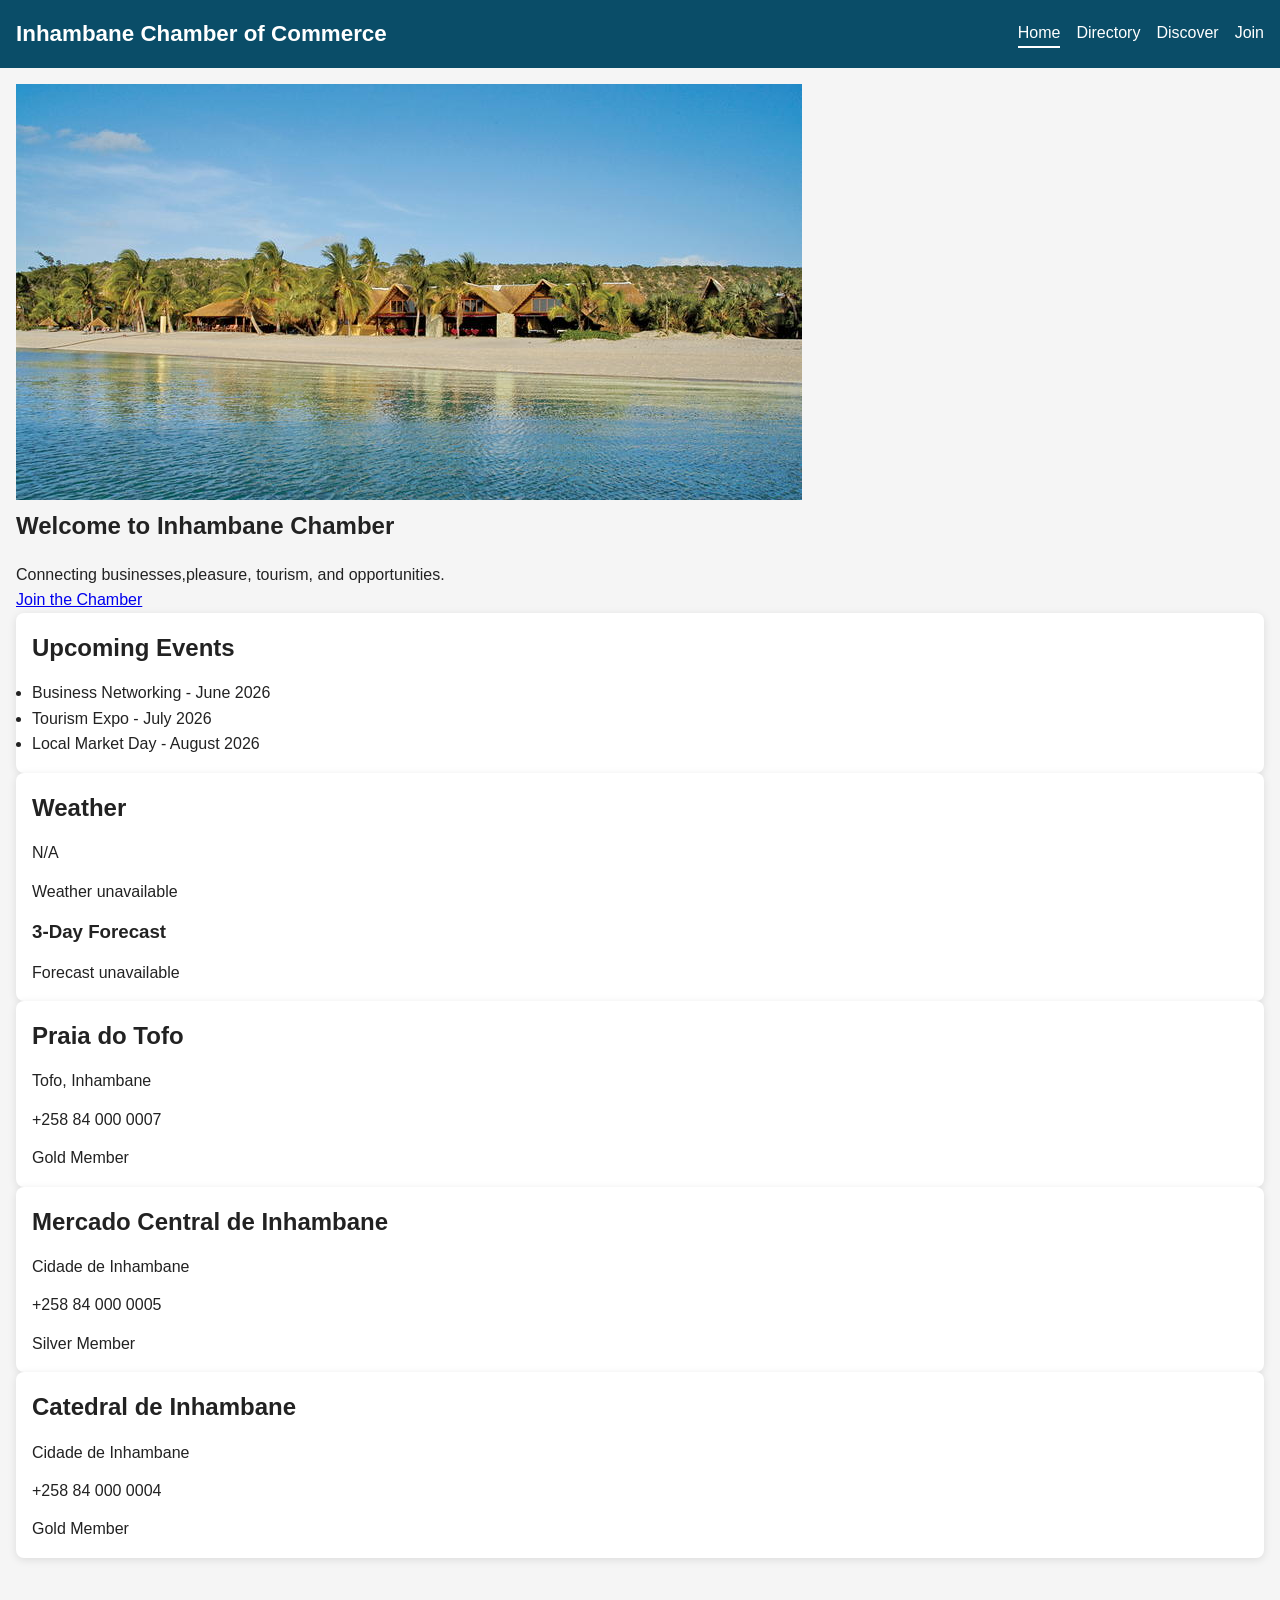
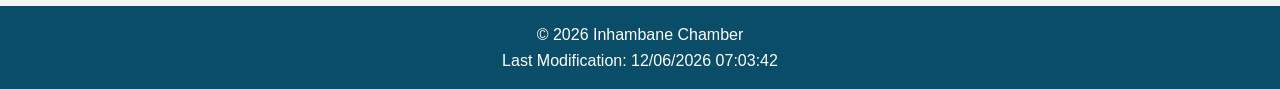
==== chamber/index.html @ 3fb45568 "type(scope): short description" ====
<!DOCTYPE html>
<html lang="en">
<head>
    <meta charset="UTF-8">
    <meta name="viewport" content="width=device-width, initial-scale=1.0">

    <title>Home | Inhambane Chamber of Commerce</title>

    <meta name="description" content="Welcome to Inhambane Chamber of Commerce - supporting local businesses and tourism in Mozambique.">

    <meta name="author" content="Guinter Chissengue">

    <!-- Open Graph -->
    <meta property="og:title" content="Inhambane Chamber Home">
    <meta property="og:description" content="Support local businesses and discover opportunities in Inhambane.">
    <meta property="og:image" content="images/preview.webp">

    <!-- CSS -->
    <link rel="stylesheet" href="styles/normalize.css">
    <link rel="stylesheet" href="styles/small.css">
    <link rel="stylesheet" href="styles/large.css">

    <!-- JS -->
    <script defer src="scripts/home.js"></script>
</head>

<body>

<header>
    <div class="header-content">
        <p class="site-name">Inhambane Chamber of Commerce</p>

        <nav>
            <a href="index.html" class="active">Home</a>
            <a href="directory.html">Directory</a>
            <a href="#">Discover</a>
            <a href="#">Join</a>
        </nav>
    </div>
</header>

<main>

    <!-- HERO -->
    <section class="hero">
        <img src="images/hero.jpg" alt="Inhambane city view">
        <div class="hero-text">
            <h1>Welcome to Inhambane Chamber</h1>
            <p>Connecting businesses,pleasure, tourism, and opportunities.</p>
            <a class="cta-button" href="#">Join the Chamber</a>
        </div>
    </section>

    <!-- GRID -->
    <section class="home-grid">

        <!-- EVENTS -->
        <div class="card">
            <h2>Upcoming Events</h2>
            <ul>
                <li>Business Networking - June 2026</li>
                <li>Tourism Expo - July 2026</li>
                <li>Local Market Day - August 2026</li>
            </ul>
        </div>

        <!-- WEATHER -->
        <div class="card">
            <h2>Weather</h2>
            <p id="temp">Loading...</p>
            <p id="desc"></p>

            <h3>3-Day Forecast</h3>
            <div id="forecast"></div>
        </div>

        <!-- SPOTLIGHTS -->
        <div class="spotlights" id="spotlights"></div>

    </section>

</main>

<footer>
    <p>&copy; <span id="year"></span> Inhambane Chamber</p>
    <p>Last Modification: <span id="lastModified"></span></p>
</footer>

</body>
</html>
---- chamber/styles/small.css ----
:root {
    --primary-color: #0a4d68;
    --secondary-color: #088395;
    --background-color: #f5f5f5;
    --text-color: #222;
}

* {
    margin: 0;
    padding: 0;
    box-sizing: border-box;
}

body {
    font-family: "Roboto", sans-serif;
    background-color: var(--background-color);
    color: var(--text-color);
    line-height: 1.6;
}

/* HEADER */

header {
    background-color: var(--primary-color);
    color: white;
    padding: 1rem;
}

.header-content {
    display: flex;
    flex-direction: column;
    gap: 1rem;
}

.site-name {
    font-size: 1.4rem;
    font-weight: 700;
}

nav {
    display: flex;
    flex-wrap: wrap;
    gap: 1rem;
}

nav a {
    color: white;
    text-decoration: none;
    font-weight: 500;
}

nav a.active {
    border-bottom: 2px solid white;
}

/* MAIN */

main {
    padding: 1rem;
}

h1 {
    margin-bottom: 1rem;
}

.view-buttons {
    display: flex;
    gap: 1rem;
    margin-bottom: 1.5rem;
}

.view-buttons button {
    padding: 0.7rem 1rem;
    border: none;
    background-color: var(--primary-color);
    color: white;
    cursor: pointer;
    border-radius: 5px;
}

#members-container {
    display: grid;
    grid-template-columns: 1fr;
    gap: 1rem;
}

/* CARD STYLE */

.card {
    background-color: white;
    border-radius: 8px;
    padding: 1rem;

    display: flex;
    flex-direction: column;
    gap: 0.8rem;

    box-shadow: 0 2px 8px rgba(0,0,0,0.1);
}

.card img {
    width: 100%;
    border-radius: 6px;
}

.card a {
    text-decoration: none;
    color: var(--secondary-color);
    font-weight: 500;
}

/* LIST STYLE */

.list-view {
    background-color: white;
    padding: 1rem;
    border-left: 5px solid var(--primary-color);

    display: flex;
    flex-direction: column;
    gap: 0.4rem;
}

/* FOOTER */

footer {
    margin-top: 2rem;
    text-align: center;
    padding: 1rem;
    background-color: var(--primary-color);
    color: white;
}
---- chamber/styles/large.css ----
@media screen and (min-width: 768px) {

    .header-content {
        flex-direction: row;
        justify-content: space-between;
        align-items: center;
    }

    #members-container {
        grid-template-columns: repeat(3, 1fr);
    }
}
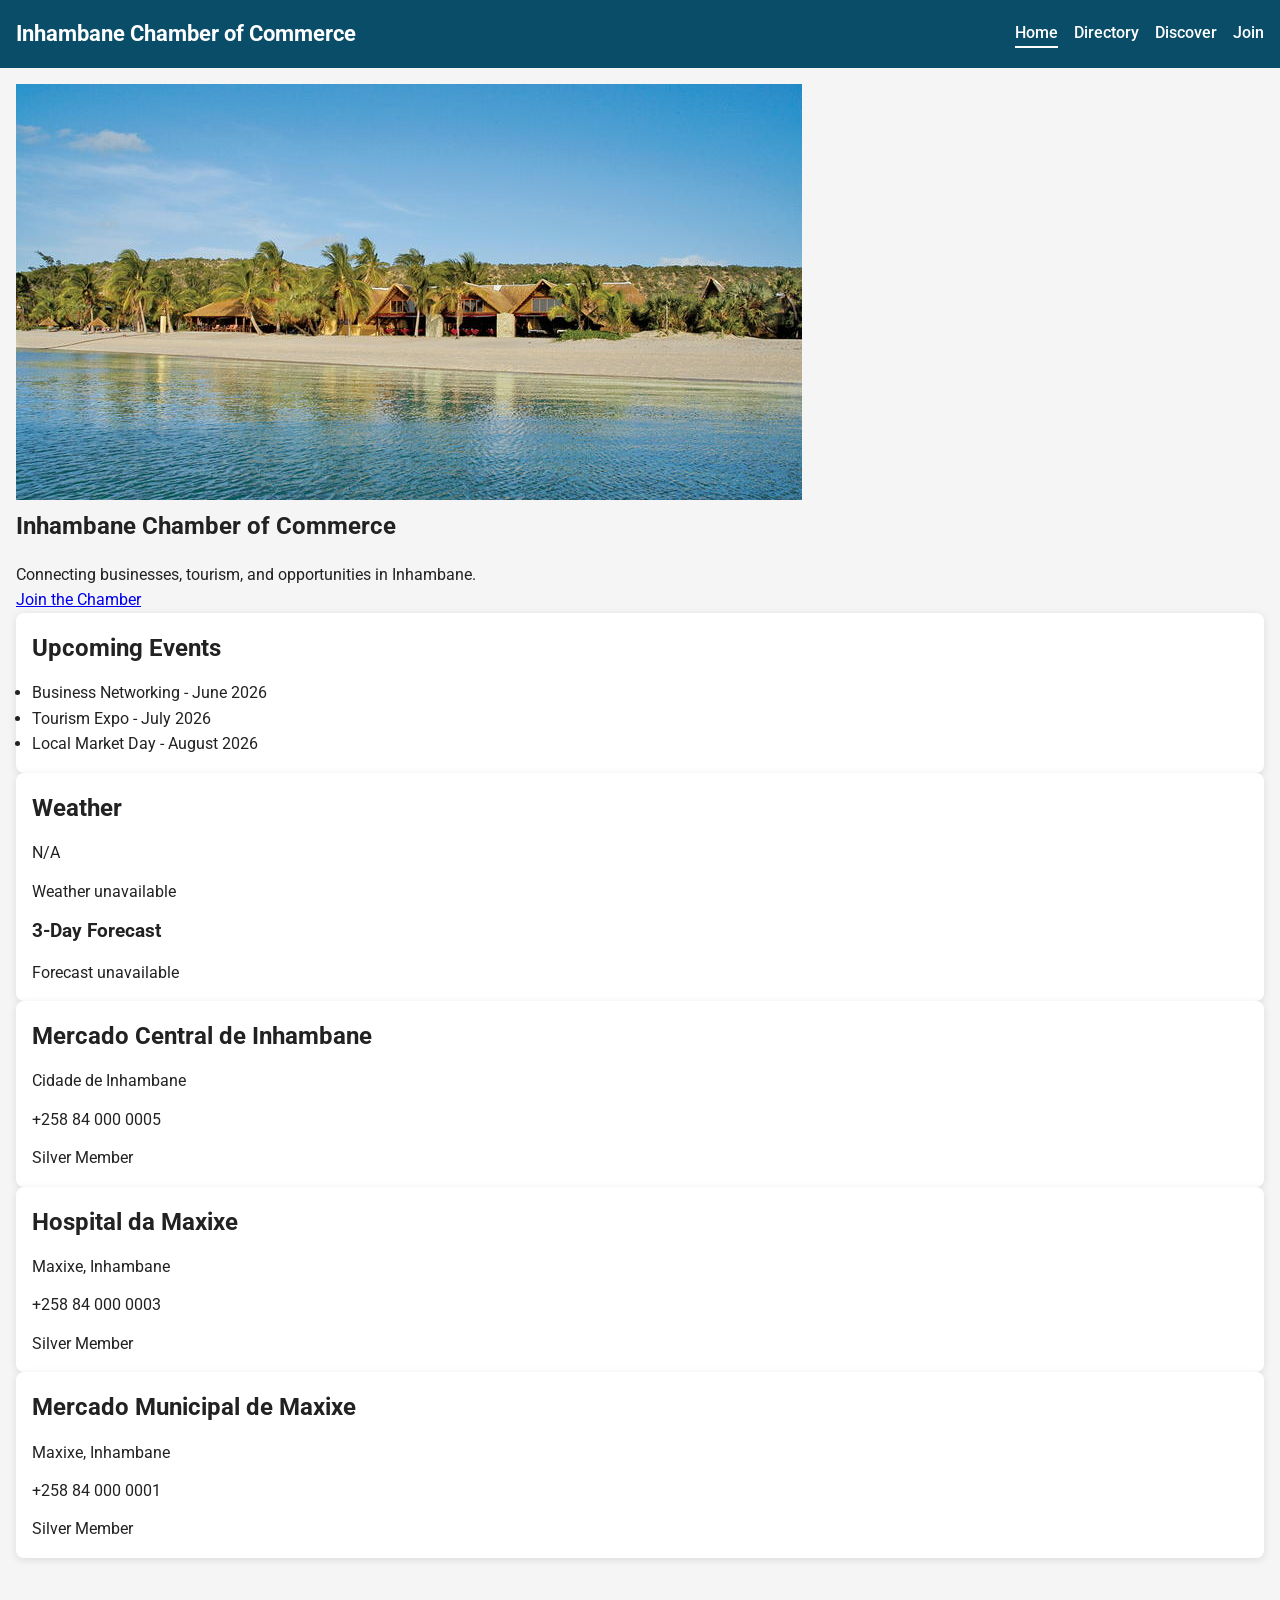
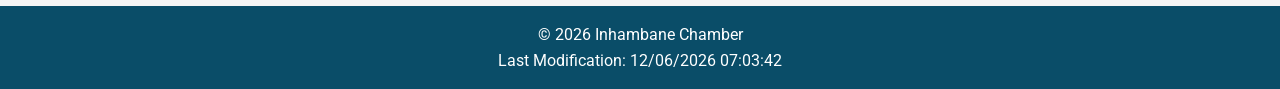
==== commit 2d55a745: "Fix SEO meta tags, add favicon, Google Fonts, and improve Open Graph data" ====
--- a/chamber/index.html
+++ b/chamber/index.html
@@ -6,14 +6,23 @@
 
     <title>Home | Inhambane Chamber of Commerce</title>
 
+    <!-- SEO básico -->
     <meta name="description" content="Welcome to Inhambane Chamber of Commerce - supporting local businesses and tourism in Mozambique.">
-
     <meta name="author" content="Guinter Chissengue">
 
-    <!-- Open Graph -->
-    <meta property="og:title" content="Inhambane Chamber Home">
-    <meta property="og:description" content="Support local businesses and discover opportunities in Inhambane.">
-    <meta property="og:image" content="images/preview.webp">
+    <!-- Open Graph (social sharing) -->
+    <meta property="og:title" content="Inhambane Chamber of Commerce – Business & Tourism Hub">
+    <meta property="og:description" content="Discover business opportunities, connect with local companies, and explore tourism in Inhambane, Mozambique.">
+    <meta property="og:image" content="https://guinterchissengue.github.io/wdd231/chamber/images/preview.webp">
+    <meta property="og:url" content="https://guinterchissengue.github.io/wdd231/chamber/">
+
+    <!-- Favicon -->
+    <link rel="icon" href="images/favicon.ico" type="image/x-icon">
+
+    <!-- Google Fonts (obrigatório pelo auditor) -->
+    <link rel="preconnect" href="https://fonts.googleapis.com">
+    <link rel="preconnect" href="https://fonts.gstatic.com" crossorigin>
+    <link href="https://fonts.googleapis.com/css2?family=Roboto:wght@300;400;700&display=swap" rel="stylesheet">
 
     <!-- CSS -->
     <link rel="stylesheet" href="styles/normalize.css">
@@ -41,17 +50,18 @@
 
 <main>
 
-    <!-- HERO -->
+    <!-- HERO SECTION -->
     <section class="hero">
         <img src="images/hero.jpg" alt="Inhambane city view">
+
         <div class="hero-text">
-            <h1>Welcome to Inhambane Chamber</h1>
-            <p>Connecting businesses,pleasure, tourism, and opportunities.</p>
+            <h1>Inhambane Chamber of Commerce</h1>
+            <p>Connecting businesses, tourism, and opportunities in Inhambane.</p>
             <a class="cta-button" href="#">Join the Chamber</a>
         </div>
     </section>
 
-    <!-- GRID -->
+    <!-- MAIN GRID -->
     <section class="home-grid">
 
         <!-- EVENTS -->
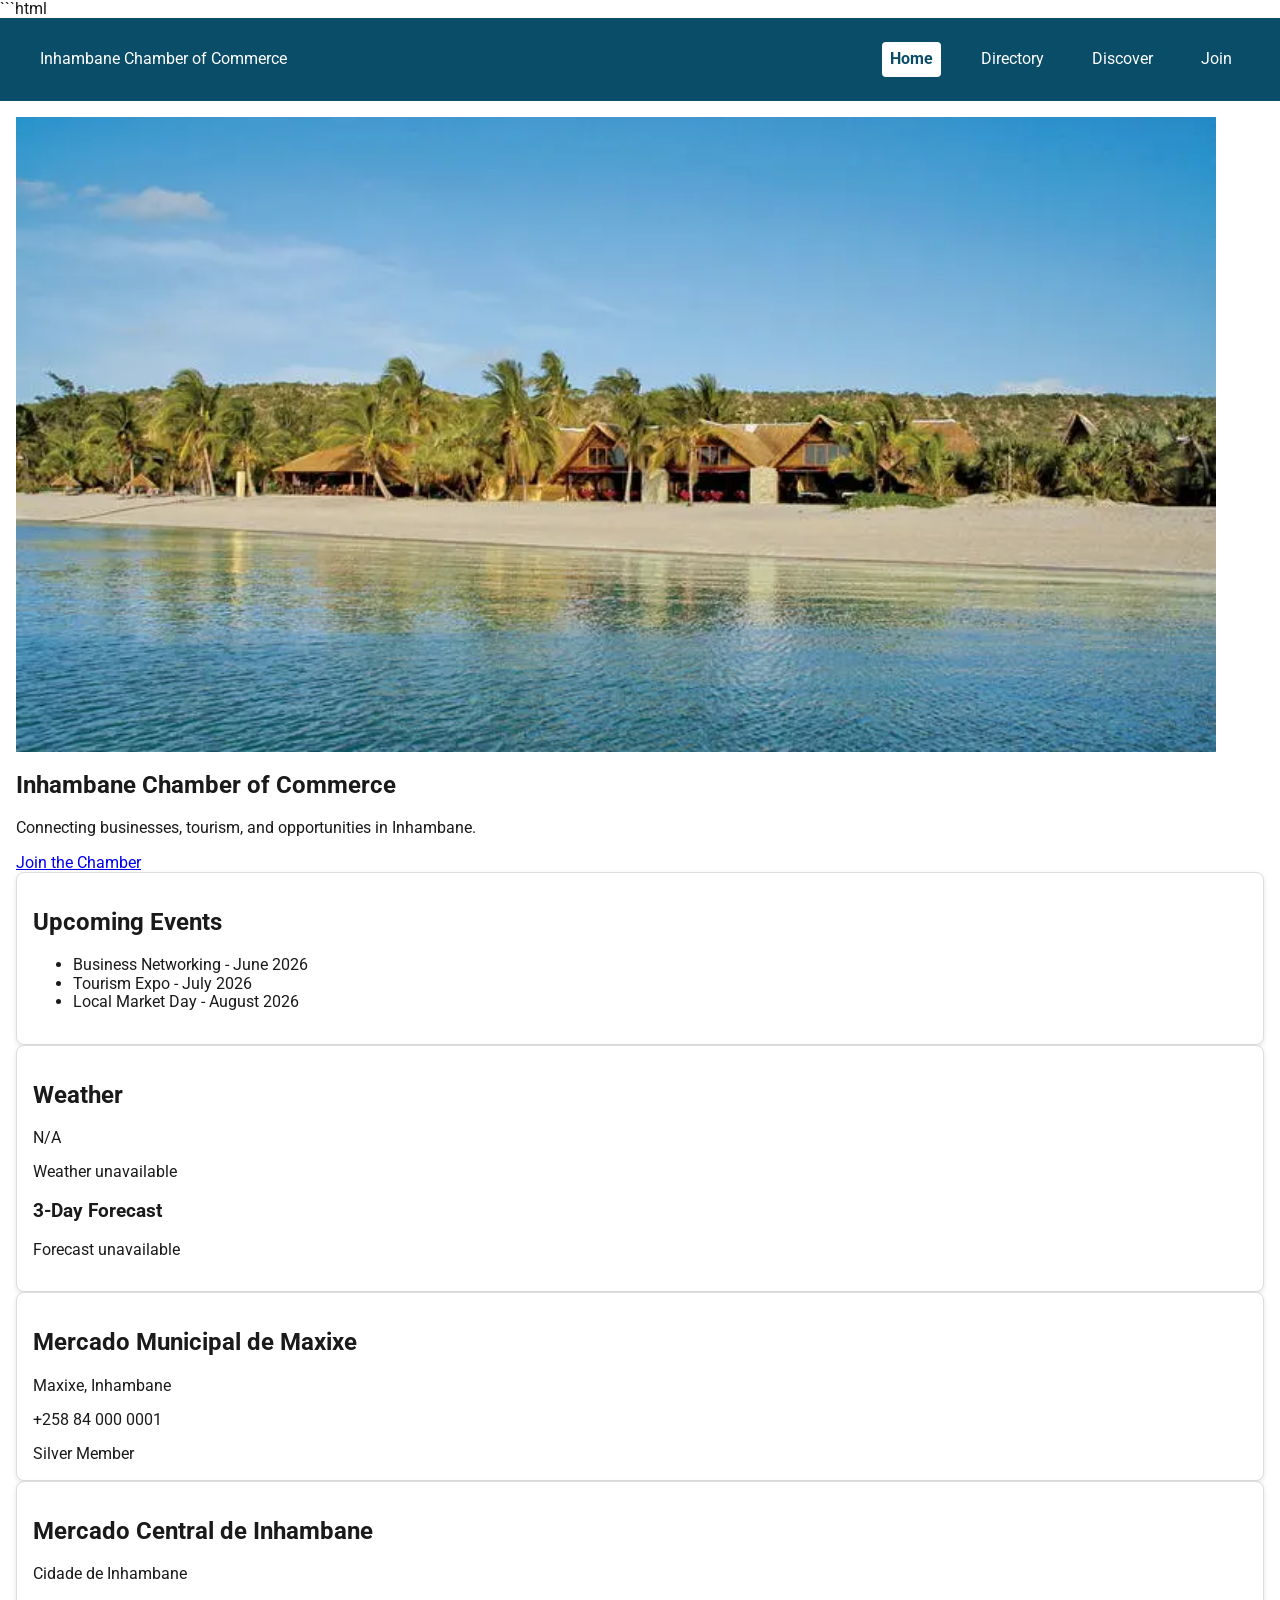
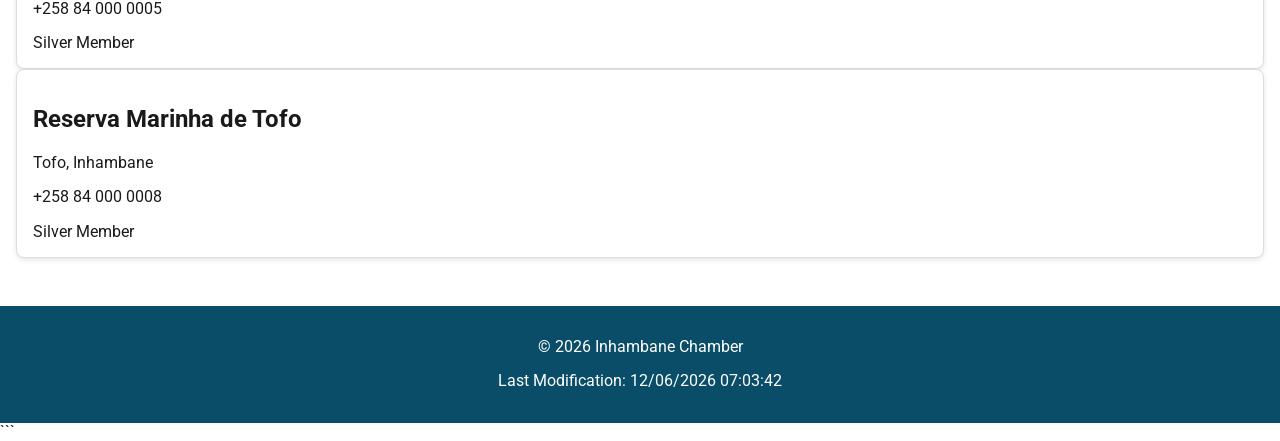
==== commit c35ac472: "Fix code issues and add HTML comments for better readability" ====
--- a/chamber/index.html
+++ b/chamber/index.html
@@ -1,3 +1,4 @@
+```html
 <!DOCTYPE html>
 <html lang="en">
 <head>
@@ -6,95 +7,137 @@
 
     <title>Home | Inhambane Chamber of Commerce</title>
 
-    <!-- SEO básico -->
+    <!-- SEO metadata -->
     <meta name="description" content="Welcome to Inhambane Chamber of Commerce - supporting local businesses and tourism in Mozambique.">
     <meta name="author" content="Guinter Chissengue">
 
-    <!-- Open Graph (social sharing) -->
+    <!-- Open Graph metadata for social media sharing -->
     <meta property="og:title" content="Inhambane Chamber of Commerce – Business & Tourism Hub">
     <meta property="og:description" content="Discover business opportunities, connect with local companies, and explore tourism in Inhambane, Mozambique.">
     <meta property="og:image" content="https://guinterchissengue.github.io/wdd231/chamber/images/preview.webp">
     <meta property="og:url" content="https://guinterchissengue.github.io/wdd231/chamber/">
 
-    <!-- Favicon -->
+    <!--  Favicon -->
     <link rel="icon" href="images/favicon.ico" type="image/x-icon">
 
-    <!-- Google Fonts (obrigatório pelo auditor) -->
+    <!-- Google Fonts -->
     <link rel="preconnect" href="https://fonts.googleapis.com">
     <link rel="preconnect" href="https://fonts.gstatic.com" crossorigin>
     <link href="https://fonts.googleapis.com/css2?family=Roboto:wght@300;400;700&display=swap" rel="stylesheet">
 
-    <!-- CSS -->
+    <!-- Stylesheets -->
     <link rel="stylesheet" href="styles/normalize.css">
     <link rel="stylesheet" href="styles/small.css">
     <link rel="stylesheet" href="styles/large.css">
 
-    <!-- JS -->
+    <!-- Home page JavaScript -->
     <script defer src="scripts/home.js"></script>
 </head>
 
 <body>
 
-<header>
-    <div class="header-content">
-        <p class="site-name">Inhambane Chamber of Commerce</p>
+    <!-- Site header  -->
+    <header>
+        <div class="header-content">
 
-        <nav>
-            <a href="index.html" class="active">Home</a>
-            <a href="directory.html">Directory</a>
-            <a href="#">Discover</a>
-            <a href="#">Join</a>
-        </nav>
-    </div>
-</header>
+            <!-- Chamber name -->
+            <p class="site-name">Inhambane Chamber of Commerce</p>
 
-<main>
+            <button id="menuBtn" aria-label="Toggle Menu">☰</button>
 
-    <!-- HERO SECTION -->
-    <section class="hero">
-        <img src="images/hero.jpg" alt="Inhambane city view">
+            <nav id="navMenu">
+                <a href="index.html" class="active">Home</a>
+                <a href="directory.html">Directory</a>
+                <a href="discover.html">Discover</a>
+                <a href="join.html">Join</a>
+            </nav>
 
-        <div class="hero-text">
-            <h1>Inhambane Chamber of Commerce</h1>
-            <p>Connecting businesses, tourism, and opportunities in Inhambane.</p>
-            <a class="cta-button" href="#">Join the Chamber</a>
         </div>
-    </section>
+    </header>
 
-    <!-- MAIN GRID -->
-    <section class="home-grid">
+    <main>
 
-        <!-- EVENTS -->
-        <div class="card">
-            <h2>Upcoming Events</h2>
-            <ul>
-                <li>Business Networking - June 2026</li>
-                <li>Tourism Expo - July 2026</li>
-                <li>Local Market Day - August 2026</li>
-            </ul>
-        </div>
+        <!-- Hero section -->
+        <section class="hero">
 
-        <!-- WEATHER -->
-        <div class="card">
-            <h2>Weather</h2>
-            <p id="temp">Loading...</p>
-            <p id="desc"></p>
+            <img
+                src="images/hero.webp"
+                alt="Inhambane city view"
+                loading="eager"
+                width="1200"
+                height="500"
+            >
 
-            <h3>3-Day Forecast</h3>
-            <div id="forecast"></div>
-        </div>
+            <div class="hero-text">
+                <h1>Inhambane Chamber of Commerce</h1>
 
-        <!-- SPOTLIGHTS -->
-        <div class="spotlights" id="spotlights"></div>
+                <p>
+                    Connecting businesses, tourism, and opportunities in Inhambane.
+                </p>
 
-    </section>
+                <!-- Call-to-action button -->
+                <a class="cta-button" href="join.html">
+                    Join the Chamber
+                </a>
 
-</main>
+            </div>
 
-<footer>
-    <p>&copy; <span id="year"></span> Inhambane Chamber</p>
-    <p>Last Modification: <span id="lastModified"></span></p>
-</footer>
+        </section>
+
+        <!-- Main content grid -->
+        <section class="home-grid">
+
+            <!-- Upcoming events section -->
+            <div class="card">
+
+                <h2>Upcoming Events</h2>
+
+                <ul>
+                    <li>Business Networking - June 2026</li>
+                    <li>Tourism Expo - July 2026</li>
+                    <li>Local Market Day - August 2026</li>
+                </ul>
+
+            </div>
+
+            <!-- Weather information section -->
+            <div class="card">
+
+                <h2>Weather</h2>
+
+                <!-- Current temperature -->
+                <p id="temp">Loading...</p>
+                <!-- Current weather description -->
+                <p id="desc"></p>
+                <h3>3-Day Forecast</h3>
+
+                <div id="forecast"></div>
+
+            </div>
+            <div
+                class="spotlights"
+                id="spotlights"
+            ></div>
+
+        </section>
+
+    </main>
+
+    <!-- Footer -->
+    <footer>
+
+        <p>
+            &copy;
+            <span id="year"></span>
+            Inhambane Chamber
+        </p>
+        <p>
+            Last Modification:
+            <span id="lastModified"></span>
+        </p>
+
+    </footer>
 
 </body>
-</html>+</html>
+```
--- a/chamber/styles/small.css
+++ b/chamber/styles/small.css
@@ -1,132 +1,119 @@
-:root {
-    --primary-color: #0a4d68;
-    --secondary-color: #088395;
-    --background-color: #f5f5f5;
-    --text-color: #222;
+body {
+    font-family: 'Roboto', sans-serif;
+    margin: 0;
+    background-color: #ffffff;
+    color: #1a1a1a;
 }
 
-* {
-    margin: 0;
-    padding: 0;
-    box-sizing: border-box;
-}
-
-body {
-    font-family: "Roboto", sans-serif;
-    background-color: var(--background-color);
-    color: var(--text-color);
-    line-height: 1.6;
-}
-
-/* HEADER */
-
+/* Header styling layout */
 header {
-    background-color: var(--primary-color);
-    color: white;
+    background-color: #0a4d68;
+    color: #ffffff;
     padding: 1rem;
 }
 
 .header-content {
     display: flex;
-    flex-direction: column;
-    gap: 1rem;
+    flex-wrap: wrap;
+    justify-content: space-between;
+    align-items: center;
+    max-width: 1200px;
+    margin: 0 auto;
 }
 
-.site-name {
-    font-size: 1.4rem;
-    font-weight: 700;
+/* Navigation & Hamburger Toggle Menu Button rules */
+#menuBtn {
+    display: block;
+    background: none;
+    border: none;
+    color: #ffffff;
+    font-size: 1.8rem;
+    cursor: pointer;
 }
 
 nav {
+    display: none;
+    width: 100%;
+    flex-direction: column;
+    gap: 0.5rem;
+    margin-top: 1rem;
+}
+
+nav.open {
     display: flex;
-    flex-wrap: wrap;
-    gap: 1rem;
 }
 
 nav a {
-    color: white;
+    color: #ffffff;
     text-decoration: none;
-    font-weight: 500;
+    padding: 0.5rem;
+    border-radius: 4px;
 }
 
 nav a.active {
-    border-bottom: 2px solid white;
+    background-color: #ffffff;
+    color: #0a4d68;
+    font-weight: bold;
 }
-
-/* MAIN */
 
 main {
     padding: 1rem;
 }
 
-h1 {
+.visitor-message {
+    background-color: #e6f2f8;
+    padding: 1rem;
+    border-left: 4px solid #0a4d68;
     margin-bottom: 1rem;
 }
 
-.view-buttons {
-    display: flex;
-    gap: 1rem;
-    margin-bottom: 1.5rem;
+/* ================= NAMED GRID AREAS - LAYOUT 1 (MOBILE) ================= */
+#attractions-container {
+    display: grid;
+    grid-template-columns: 1fr;
+    grid-template-areas:
+        "card1"
+        "card2"
+        "card3"
+        "card4"
+        "card5"
+        "card6"
+        "card7"
+        "card8";
+    gap: 1.5rem;
 }
 
-.view-buttons button {
-    padding: 0.7rem 1rem;
-    border: none;
-    background-color: var(--primary-color);
-    color: white;
-    cursor: pointer;
-    border-radius: 5px;
-}
-
-#members-container {
-    display: grid;
-    grid-template-columns: 1fr;
-    gap: 1rem;
-}
-
-/* CARD STYLE */
-
+/* Structural Card properties fixed with clean formatting output */
 .card {
-    background-color: white;
+    background: #ffffff;
+    padding: 1rem;
+    border: 1px solid #ddd;
     border-radius: 8px;
-    padding: 1rem;
-
-    display: flex;
-    flex-direction: column;
-    gap: 0.8rem;
-
-    box-shadow: 0 2px 8px rgba(0,0,0,0.1);
+    box-shadow: 0 2px 5px rgba(0,0,0,0.1);
 }
 
 .card img {
     width: 100%;
-    border-radius: 6px;
+    height: 200px;
+    object-fit: cover;
+    border-radius: 4px;
 }
 
-.card a {
-    text-decoration: none;
-    color: var(--secondary-color);
-    font-weight: 500;
+.learn-more-btn {
+    background-color: #0a4d68;
+    color: white;
+    border: none;
+    padding: 0.5rem 1rem;
+    margin-top: 1rem;
+    cursor: pointer;
+    border-radius: 4px;
+    width: 100%;
 }
 
-/* LIST STYLE */
-
-.list-view {
-    background-color: white;
-    padding: 1rem;
-    border-left: 5px solid var(--primary-color);
-
-    display: flex;
-    flex-direction: column;
-    gap: 0.4rem;
-}
-
-/* FOOTER */
-
 footer {
-    margin-top: 2rem;
+    background-color: #0a4d68;
+    color: white;
     text-align: center;
     padding: 1rem;
-    background-color: var(--primary-color);
-    color: white;
+    margin-top: 2rem;
 }
--- a/chamber/styles/large.css
+++ b/chamber/styles/large.css
@@ -1,12 +1,44 @@
-@media screen and (min-width: 768px) {
-
-    .header-content {
-        flex-direction: row;
-        justify-content: space-between;
-        align-items: center;
+@media (min-width: 600px) {
+    #menuBtn {
+        display: none;
     }
 
-    #members-container {
-        grid-template-columns: repeat(3, 1fr);
+    nav {
+        display: flex;
+        flex-direction: row;
+        width: auto;
+        gap: 1.5rem;
+        margin-top: 0;
+    }
+    #attractions-container {
+        grid-template-columns: repeat(2, 1fr);
+        grid-template-areas:
+            "card1 card2"
+            "card3 card4"
+            "card5 card6"
+            "card7 card8";
+    }
+}
+
+@media (min-width: 1024px) {
+    nav {
+        justify-content: center;
+        gap: 2rem;
+    }
+
+    #attractions-container {
+        grid-template-columns: repeat(4, 1fr);
+        grid-template-areas:
+            "card1 card2 card3 card4"
+            "card5 card6 card7 card8";
+    }
+
+    .card img {
+        transition: transform 0.3s ease, filter 0.3s ease;
+    }
+
+    .card img:hover {
+        transform: scale(1.04);
+        filter: brightness(1.08);
     }
 }
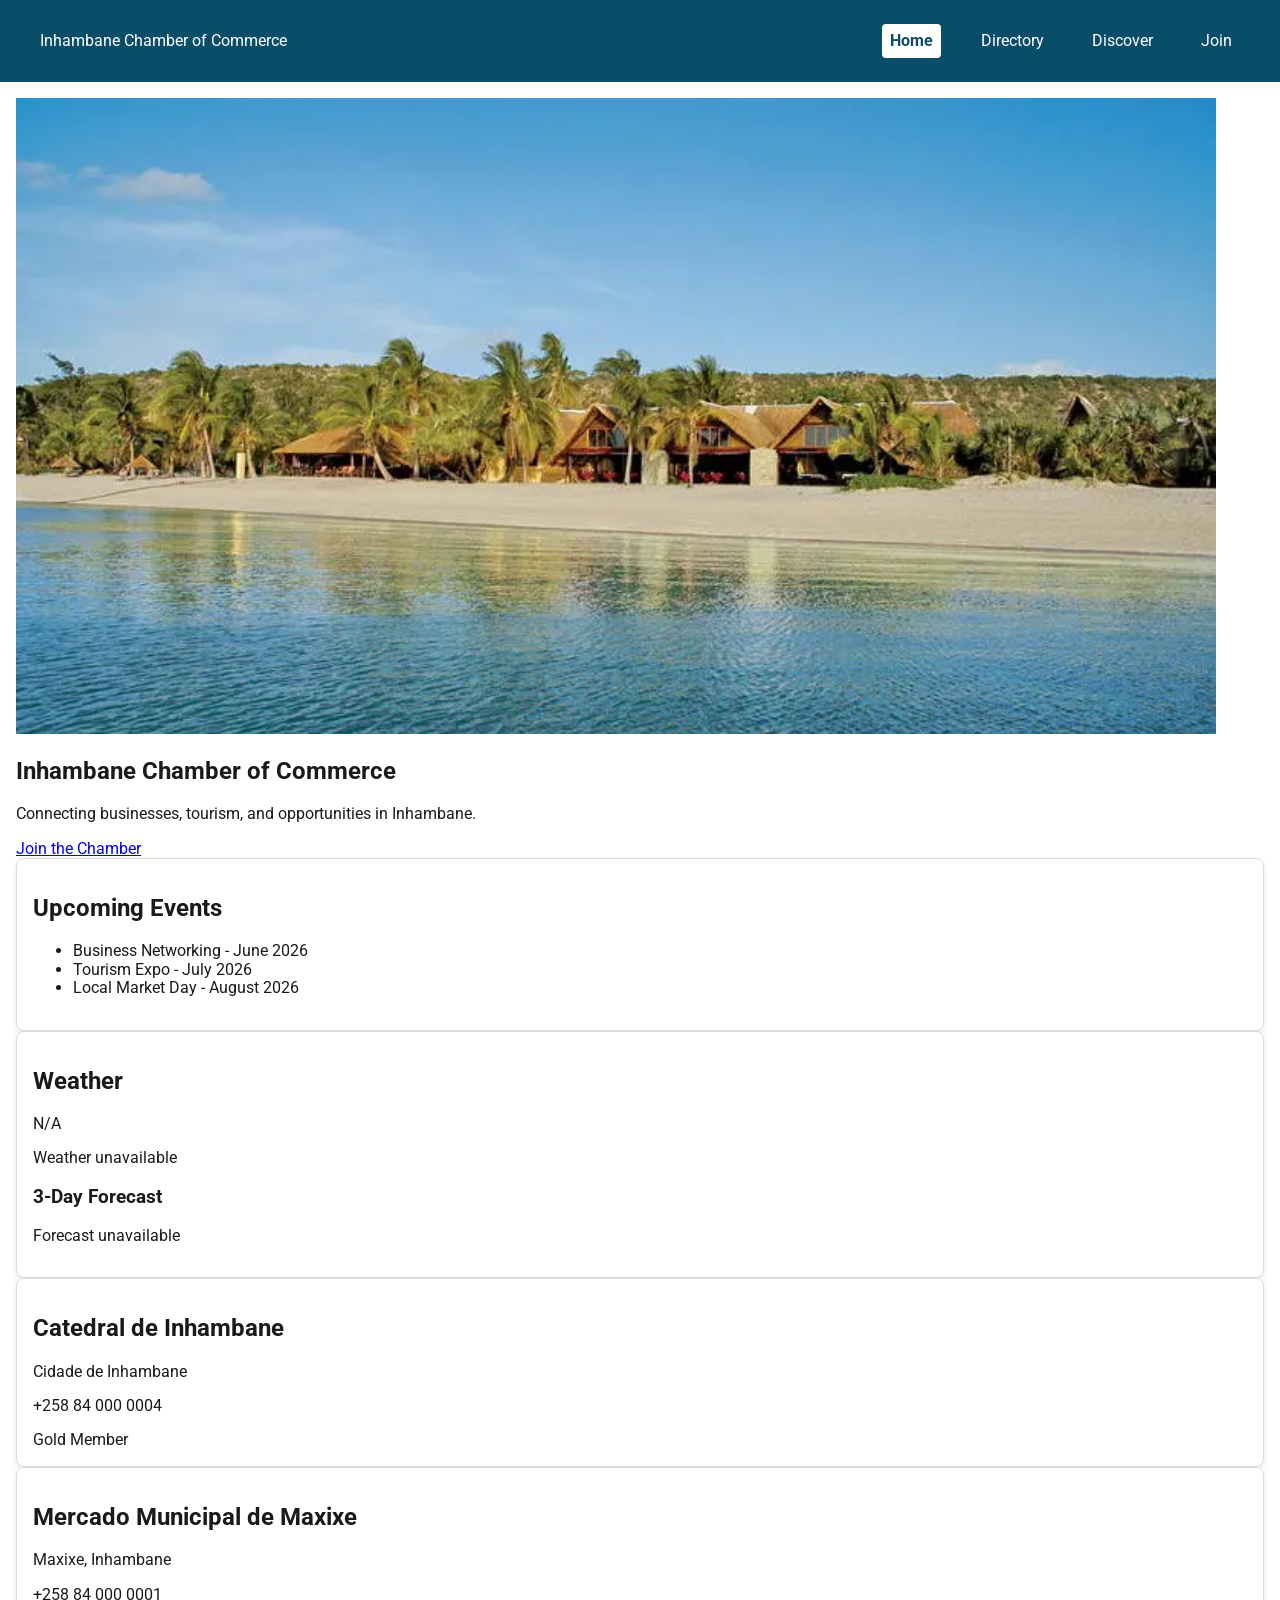
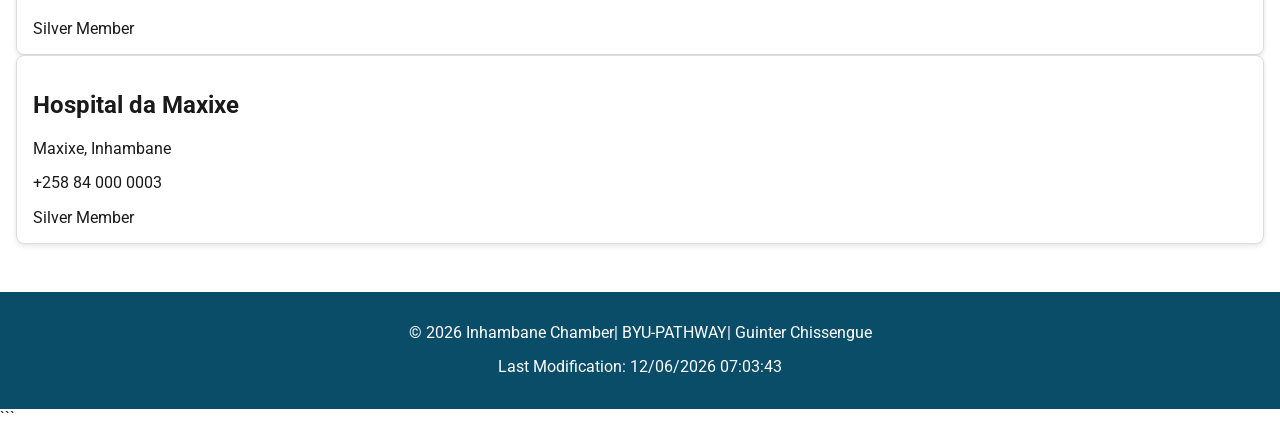
==== commit f1257903: "Fix code issues and add HTML comments for better readability" ====
--- a/chamber/index.html
+++ b/chamber/index.html
@@ -1,8 +1,8 @@
-```html
 <!DOCTYPE html>
 <html lang="en">
 <head>
     <meta charset="UTF-8">
+
     <meta name="viewport" content="width=device-width, initial-scale=1.0">
 
     <title>Home | Inhambane Chamber of Commerce</title>
@@ -129,7 +129,7 @@
         <p>
             &copy;
             <span id="year"></span>
-            Inhambane Chamber
+            Inhambane Chamber| BYU-PATHWAY| Guinter Chissengue
         </p>
         <p>
             Last Modification:
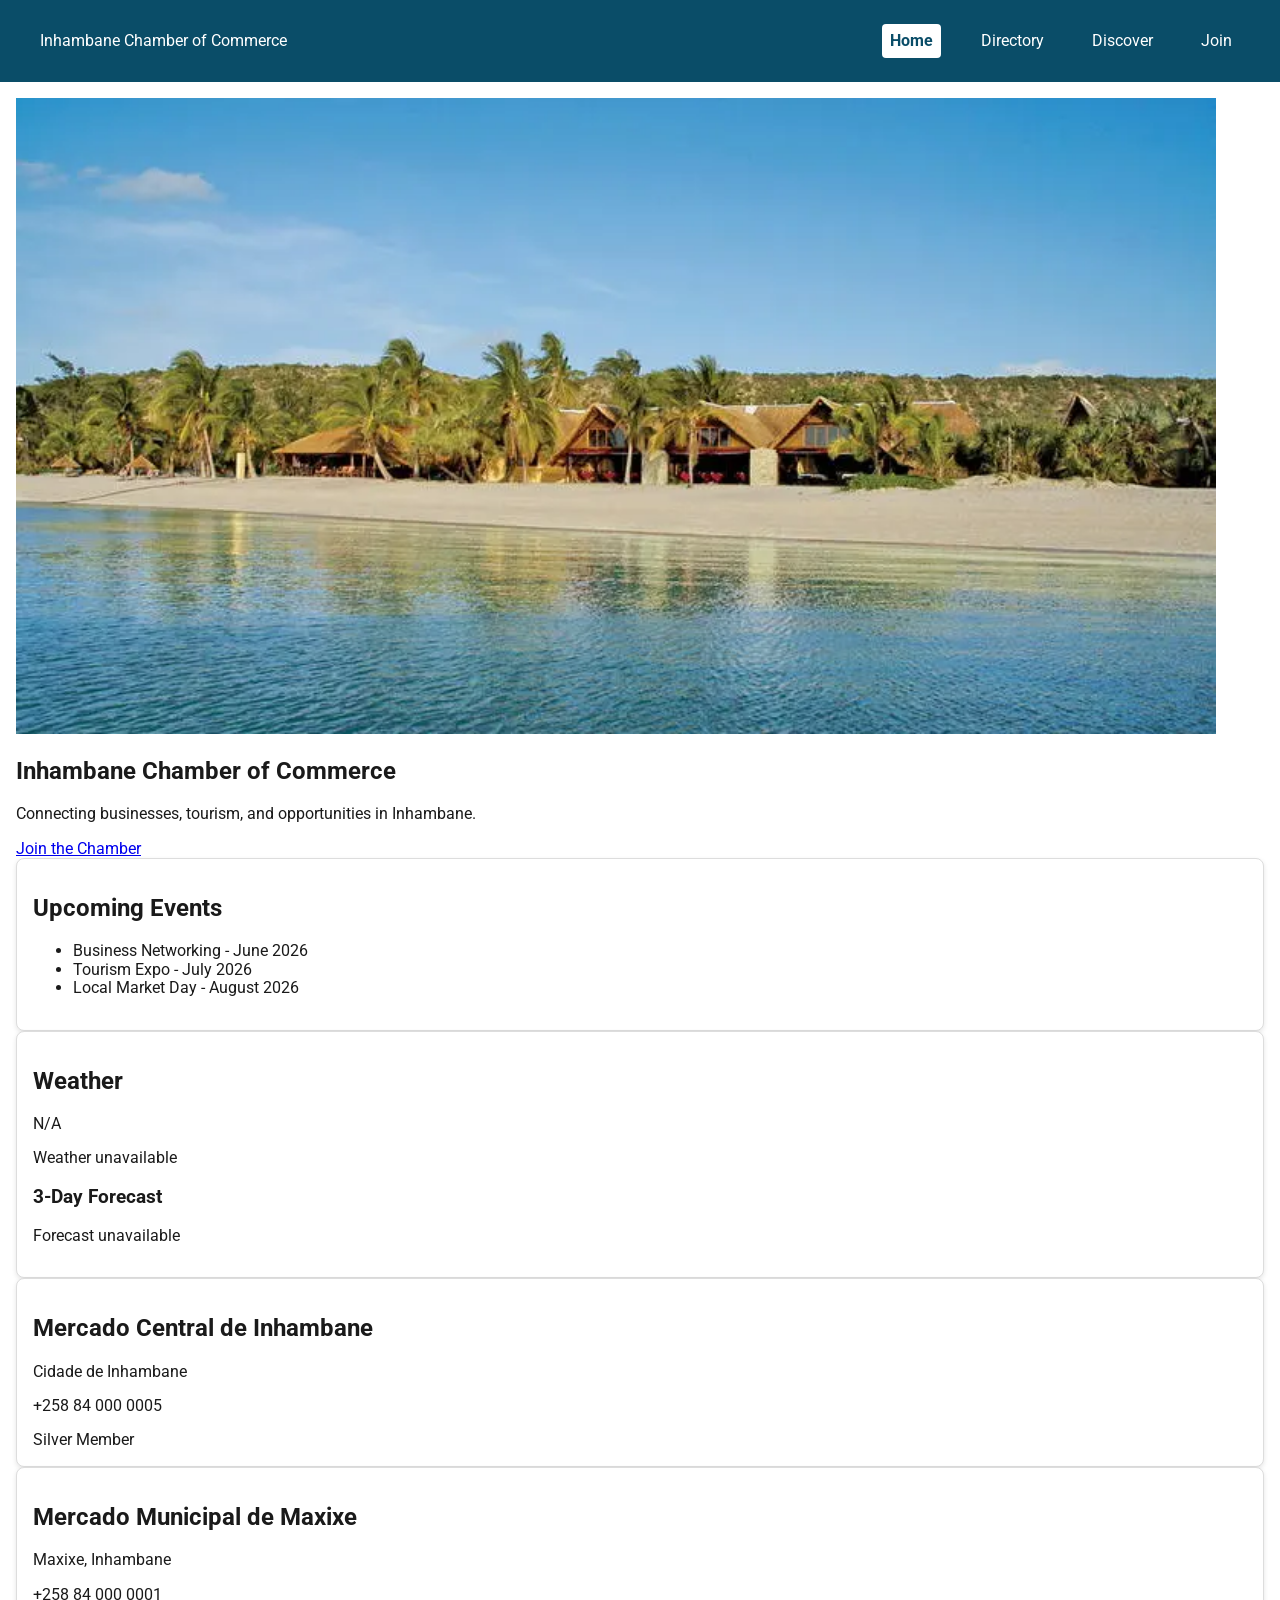
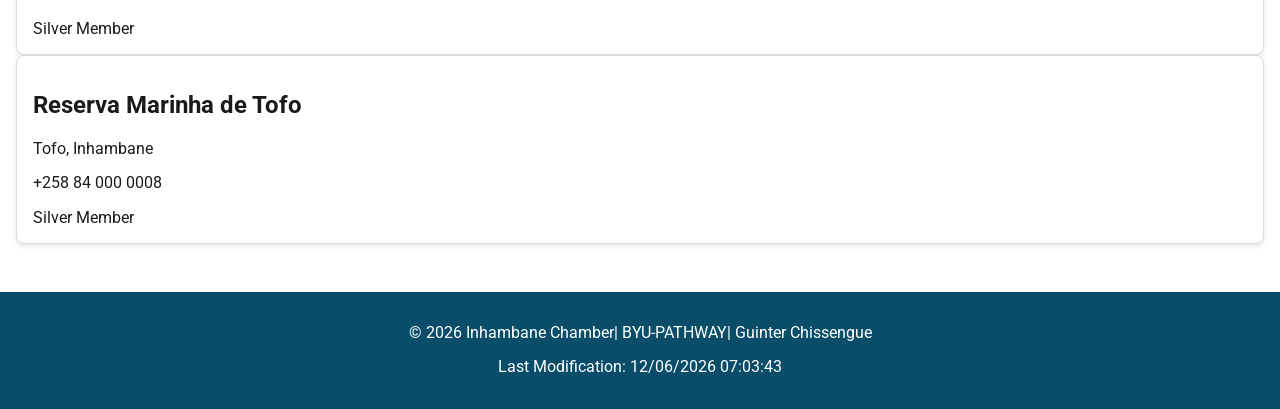
==== commit 6e408fd8: "Refactor project structure, fix responsive grid, and add comments" ====
--- a/chamber/index.html
+++ b/chamber/index.html
@@ -140,4 +140,3 @@
 
 </body>
 </html>
-```
--- a/chamber/styles/small.css
+++ b/chamber/styles/small.css
@@ -116,4 +116,4 @@
     text-align: center;
     padding: 1rem;
     margin-top: 2rem;
-}+}
--- a/chamber/styles/large.css
+++ b/chamber/styles/large.css
@@ -1,8 +1,11 @@
+/* ================= TABLET AND LARGER (NON-MOBILE) VIEWS ================= */
 @media (min-width: 600px) {
+    /* Hide the hamburger button on larger screens */
     #menuBtn {
         display: none;
     }
 
+    /* Show the navigation as a horizontal row */
     nav {
         display: flex;
         flex-direction: row;
@@ -10,6 +13,8 @@
         gap: 1.5rem;
         margin-top: 0;
     }
+
+    /* NAMED GRID AREAS - LAYOUT 2 (two columns) */
     #attractions-container {
         grid-template-columns: repeat(2, 1fr);
         grid-template-areas:
@@ -18,21 +23,8 @@
             "card5 card6"
             "card7 card8";
     }
-}
 
-@media (min-width: 1024px) {
-    nav {
-        justify-content: center;
-        gap: 2rem;
-    }
-
-    #attractions-container {
-        grid-template-columns: repeat(4, 1fr);
-        grid-template-areas:
-            "card1 card2 card3 card4"
-            "card5 card6 card7 card8";
-    }
-
+    /* Image hover effect - applied on larger views only (NOT on mobile) */
     .card img {
         transition: transform 0.3s ease, filter 0.3s ease;
     }
@@ -41,4 +33,20 @@
         transform: scale(1.04);
         filter: brightness(1.08);
     }
-}+}
+
+/* ================= DESKTOP VIEWS ================= */
+@media (min-width: 1024px) {
+    nav {
+        justify-content: center;
+        gap: 2rem;
+    }
+
+    /* NAMED GRID AREAS - LAYOUT 3 (four columns) */
+    #attractions-container {
+        grid-template-columns: repeat(4, 1fr);
+        grid-template-areas:
+            "card1 card2 card3 card4"
+            "card5 card6 card7 card8";
+    }
+}
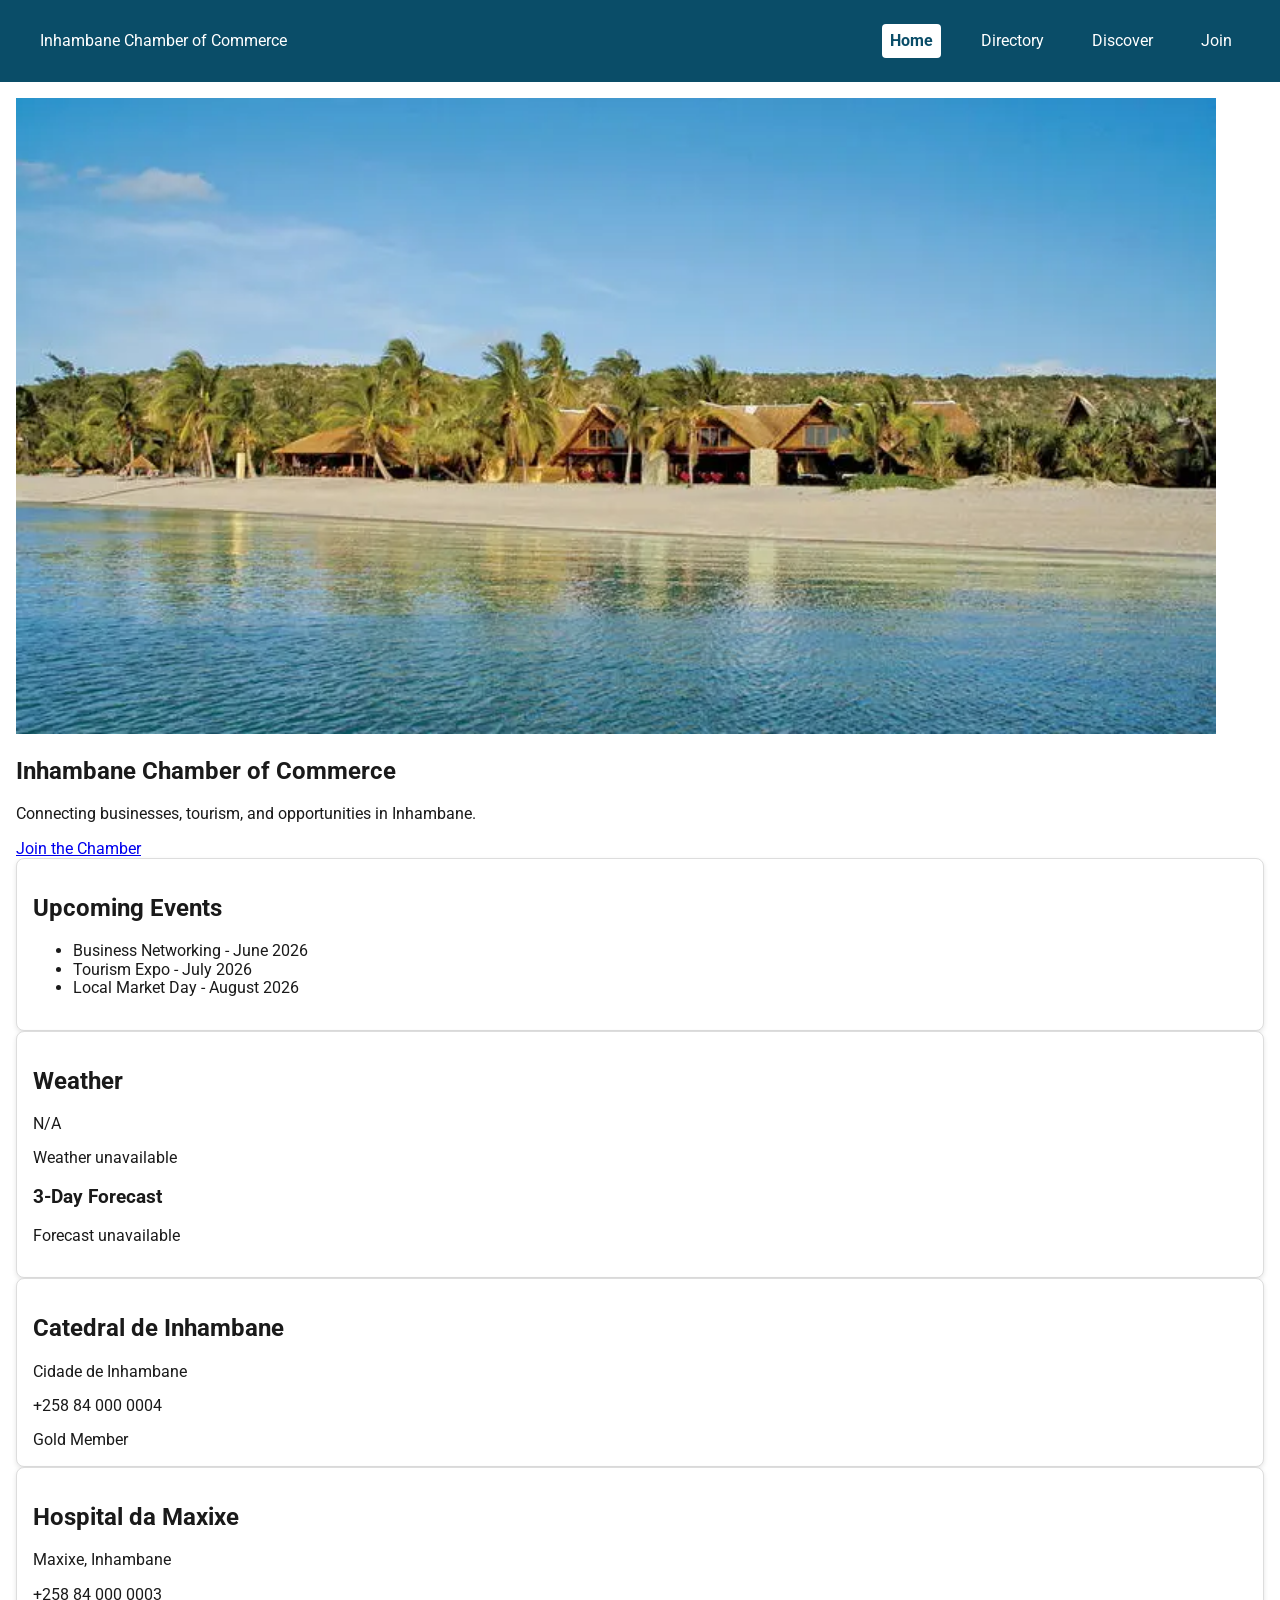
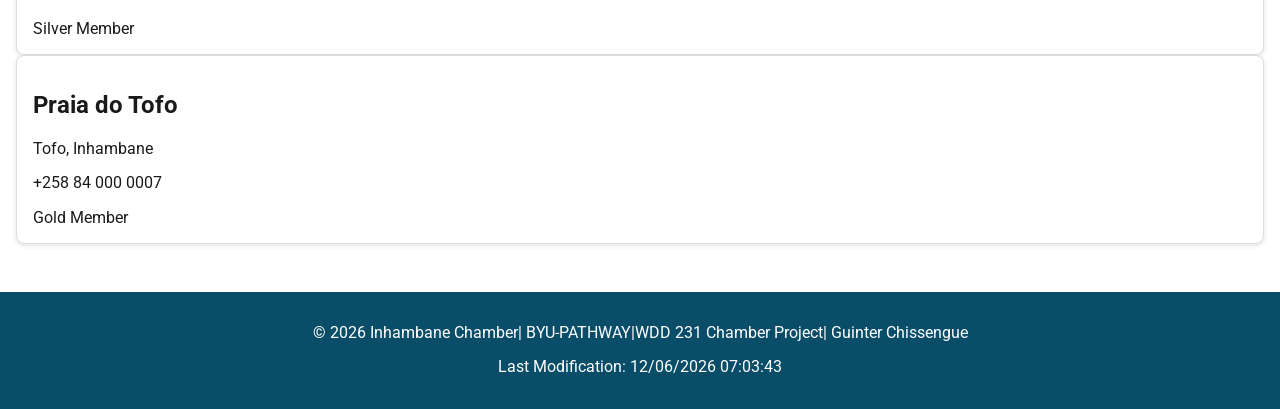
==== commit 9471f667: "Refactor project structure, fix responsive grid, and add comment" ====
--- a/chamber/index.html
+++ b/chamber/index.html
@@ -129,7 +129,7 @@
         <p>
             &copy;
             <span id="year"></span>
-            Inhambane Chamber| BYU-PATHWAY| Guinter Chissengue
+            Inhambane Chamber| BYU-PATHWAY|WDD 231 Chamber Project| Guinter Chissengue
         </p>
         <p>
             Last Modification:
